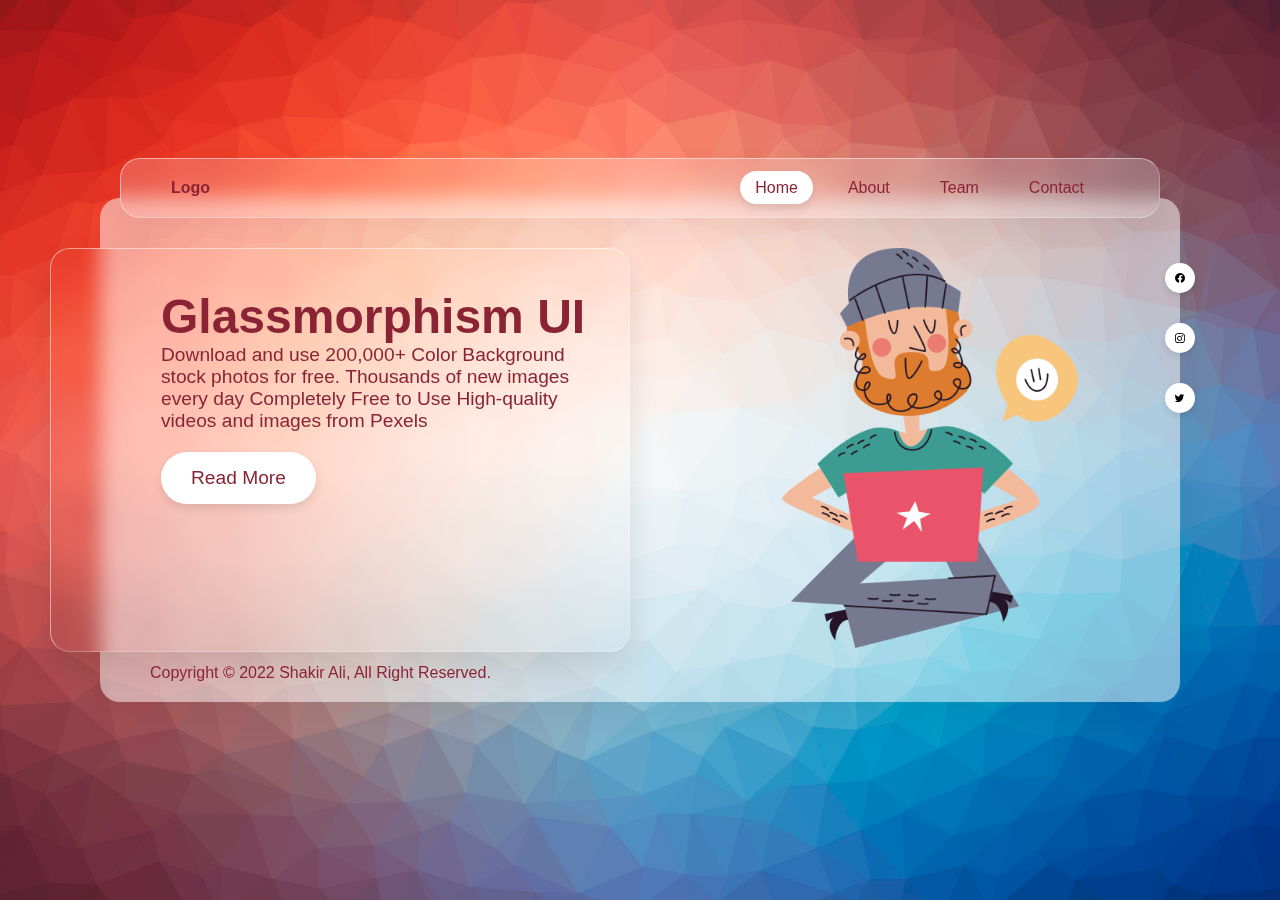
==== index.html @ bb8f9b74 "update" ====
<!DOCTYPE html>
<html lang="en">
<head>
    <meta charset="UTF-8">
    <meta http-equiv="X-UA-Compatible" content="IE=edge">
    <meta name="viewport" content="width=device-width, initial-scale=1.0">
    <title>Glassmorphism Website UI</title>
    <link rel="stylesheet" href="https://cdn.jsdelivr.net/npm/bootstrap-icons@1.9.1/font/bootstrap-icons.css">
    <link rel="stylesheet" href="/style.css">
</head>
<body>
    <section>
        <div class="container">
            <header>
                <a href="#" class="logo">Logo</a>
                <ul>
                    <li><a href="#" class="active">Home</a></li>
                    <li><a href="#">About</a></li>
                    <li><a href="#">Team</a></li>
                    <li><a href="#">Contact</a></li>
                </ul>
            </header>
            <div class="content">
                <h2>Glassmorphism UI</h2>
                <p>Download and use 200,000+ Color Background stock photos for free. Thousands of new images every day Completely Free to Use High-quality videos and images from Pexels</p>
                <a href="#">Read More</a>
            </div>
            <div class="imgbx">
                <img src="/image/chatting.png">
            </div>
            <ul class="sci">
                <li><span class="bi bi-facebook"></span></li>
                <li><span class="bi bi-instagram"></span></li>
                <li><span class="bi bi-twitter"></span></li>
            </ul>
            <p class="copyrightText">Copyright &copy; 2022 Shakir Ali, All Right Reserved.</p>
        </div>
    </section>
</body>
</html>
---- style.css ----
* {
    margin: 0;
    padding: 0;
    box-sizing: border-box;
    font-family: 'Poppins', sans-serif;
}
section {
    display: flex;
    justify-content: center;
    align-items: center;
    min-height: 100vh;
    background-image: url(/image/back.jpg);
    background-size: cover;
    background-position: center;
    background-attachment: fixed;
    padding: 50px;
}
.container {
    position: relative;
    width: calc(100% - 100px);
    min-height: calc(100vh - 100px);
    min-height: 300px;
    background: rgba(255, 255, 255, 0.5);
    box-shadow: 0 15px 35px rgba(0, 0, 0, 0.05);
    border-radius: 20px;
    display: flex;
    justify-content: space-between;
    padding: 50px;
}
header {
    position: absolute;
    top: -40px;
    right: 20px;
    left: 20px;
    padding: 20px 50px;
    display: flex;
    justify-content: space-between;
    align-items: center;
    background: rgba(255, 255, 255, 0.2);
    box-shadow: 0 15px 35px rgba(0, 0, 0, 0.05);
    border-radius: 20px;
    backdrop-filter: blur(10px);
    border: 1px solid rgba(255, 255, 255, 0.25);
    border-top: 1px solid rgba(255, 255, 255, 0.5);
    border-left: 1px solid rgba(255, 255, 255, 0.5);
}
header .logo {
    color: #8a2435;
    font-weight: 700;
    text-decoration: none;
    font-weight: 2em;
}
header ul {
    display: flex;
}
header ul li {
    list-style: none;
    margin: 0 10px;
}
header ul li a {
    text-decoration: none;
    font-weight: 500;
    color: #8a2435;
    padding: 8px 15px;
    border-radius: 25px;
}
header ul li a:hover,
header ul li a.active {
    background: #fff;
    box-shadow: 0 5px 10px rgba(0, 0, 0, 0.1);
}
.content {
    transform: translateX(-100px);
    max-width: 700px;
    box-shadow: 0 15px 30px rgba(0, 0, 0, 0.1);
    border-radius: 20px;
    backdrop-filter: blur(10px);
    border: 1px solid rgba(255, 255, 255, 0.25);
    border-top: 1px solid rgba(255, 255, 255, 0.5);
    border-left: 1px solid rgba(255, 255, 255, 0.5);
    padding: 40px;
    padding-left: 110px;
}
.content h2 {
    font-size: 3em;
    color: #8a2435;
}
.content p {
    font-size: 1.2em;
    color: #8a2435;
}
.content a {
    display: inline-block;
    padding: 15px 30px;
    background: #fff;
    color: #8a2435;
    margin-top: 20px;
    border-radius: 30px;
    font-size: 1.2em;
    font-weight: 500;
    text-decoration: none;
    box-shadow: 0 5px 10px rgba(0, 0, 0, 0.1);
}
.imgbx img {
    max-width: 400px;
    animation: animate 5s linear infinite;
}
@keyframes animate {
    0%,100% {
        transform: translateY(50px);
    }
    50% {
        transform: translateY(100px);
    }
}
.sci {
    position: absolute;
    right: -25px;
    display: flex;
    flex-direction: column;
    justify-content: center;
    align-items: center;
}
.sci li {
    list-style: none;
}
.sci li span {
    text-decoration: none;
    width: 50px;
    height: 50px;
    background: #fff;
    display: flex;
    justify-content: center;
    align-items: center;
    border-radius: 50%;
    margin: 5px 0;
    box-shadow: 0 5px 10px rgba(0, 0, 0, 0.1);
}
.sci li span 
{
    transform: scale(0.6);
    transition: 0.5s;
}
.sci li:hover span {
    transform: scale(0.6) rotate(360deg);
}
.copyrightText {
    position: absolute;
    bottom: 20px;
    left: 50px;
    color: #8a2435;
}
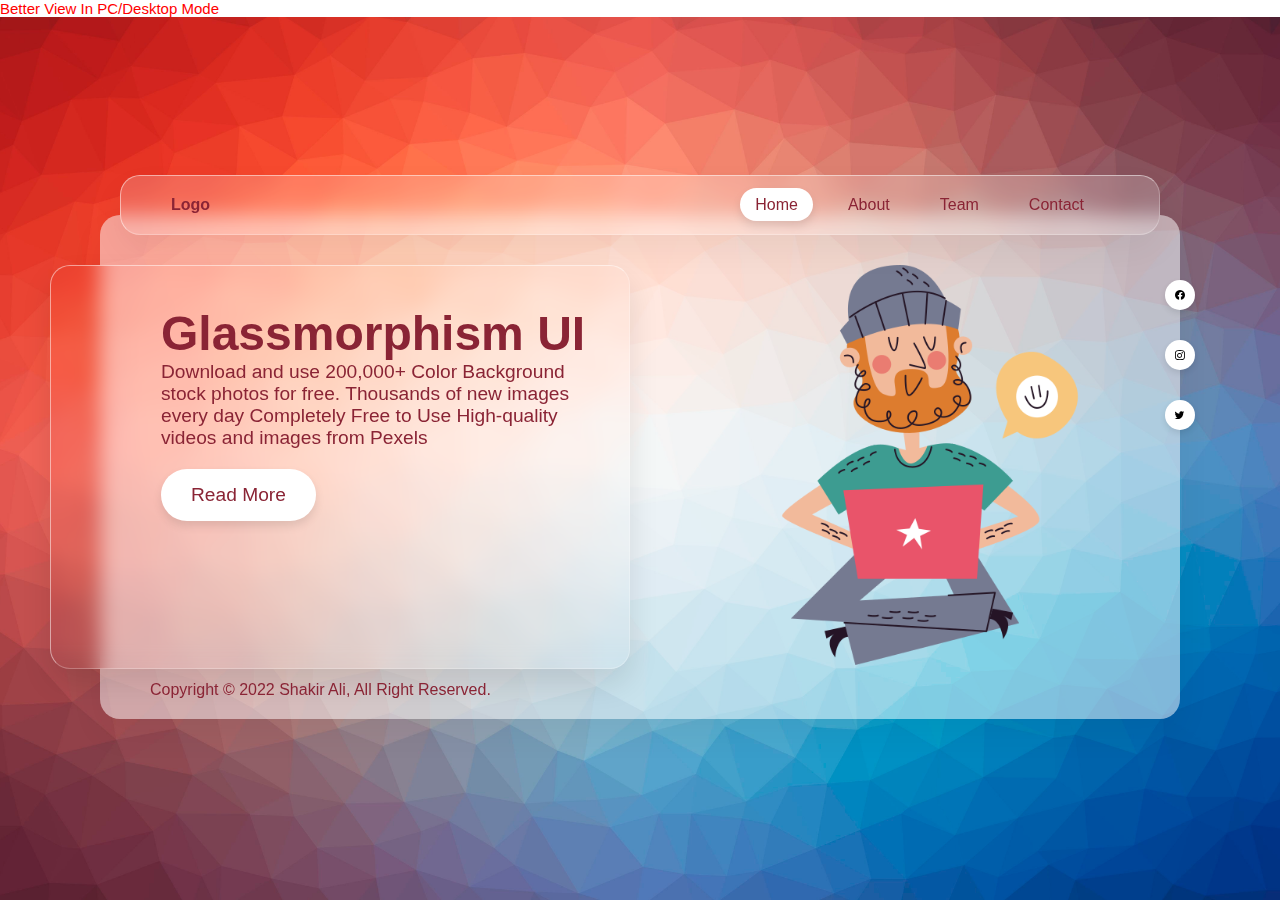
==== commit 5841d995: "Update index.html" ====
--- a/index.html
+++ b/index.html
@@ -6,9 +6,10 @@
     <meta name="viewport" content="width=device-width, initial-scale=1.0">
     <title>Glassmorphism Website UI</title>
     <link rel="stylesheet" href="https://cdn.jsdelivr.net/npm/bootstrap-icons@1.9.1/font/bootstrap-icons.css">
-    <link rel="stylesheet" href="/style.css">
+    <link rel="stylesheet" href="style.css">
 </head>
 <body>
+    <p style="color:red;font-size:15px;">Better View In PC/Desktop Mode</p>
     <section>
         <div class="container">
             <header>
@@ -26,7 +27,7 @@
                 <a href="#">Read More</a>
             </div>
             <div class="imgbx">
-                <img src="/image/chatting.png">
+                <img src="./image/chatting.png">
             </div>
             <ul class="sci">
                 <li><span class="bi bi-facebook"></span></li>
@@ -37,4 +38,4 @@
         </div>
     </section>
 </body>
-</html>+</html>
--- a/style.css
+++ b/style.css
@@ -9,7 +9,7 @@
     justify-content: center;
     align-items: center;
     min-height: 100vh;
-    background-image: url(/image/back.jpg);
+    background-image: url(./image/back.jpg);
     background-size: cover;
     background-position: center;
     background-attachment: fixed;
@@ -149,4 +149,4 @@
     bottom: 20px;
     left: 50px;
     color: #8a2435;
-}+}
